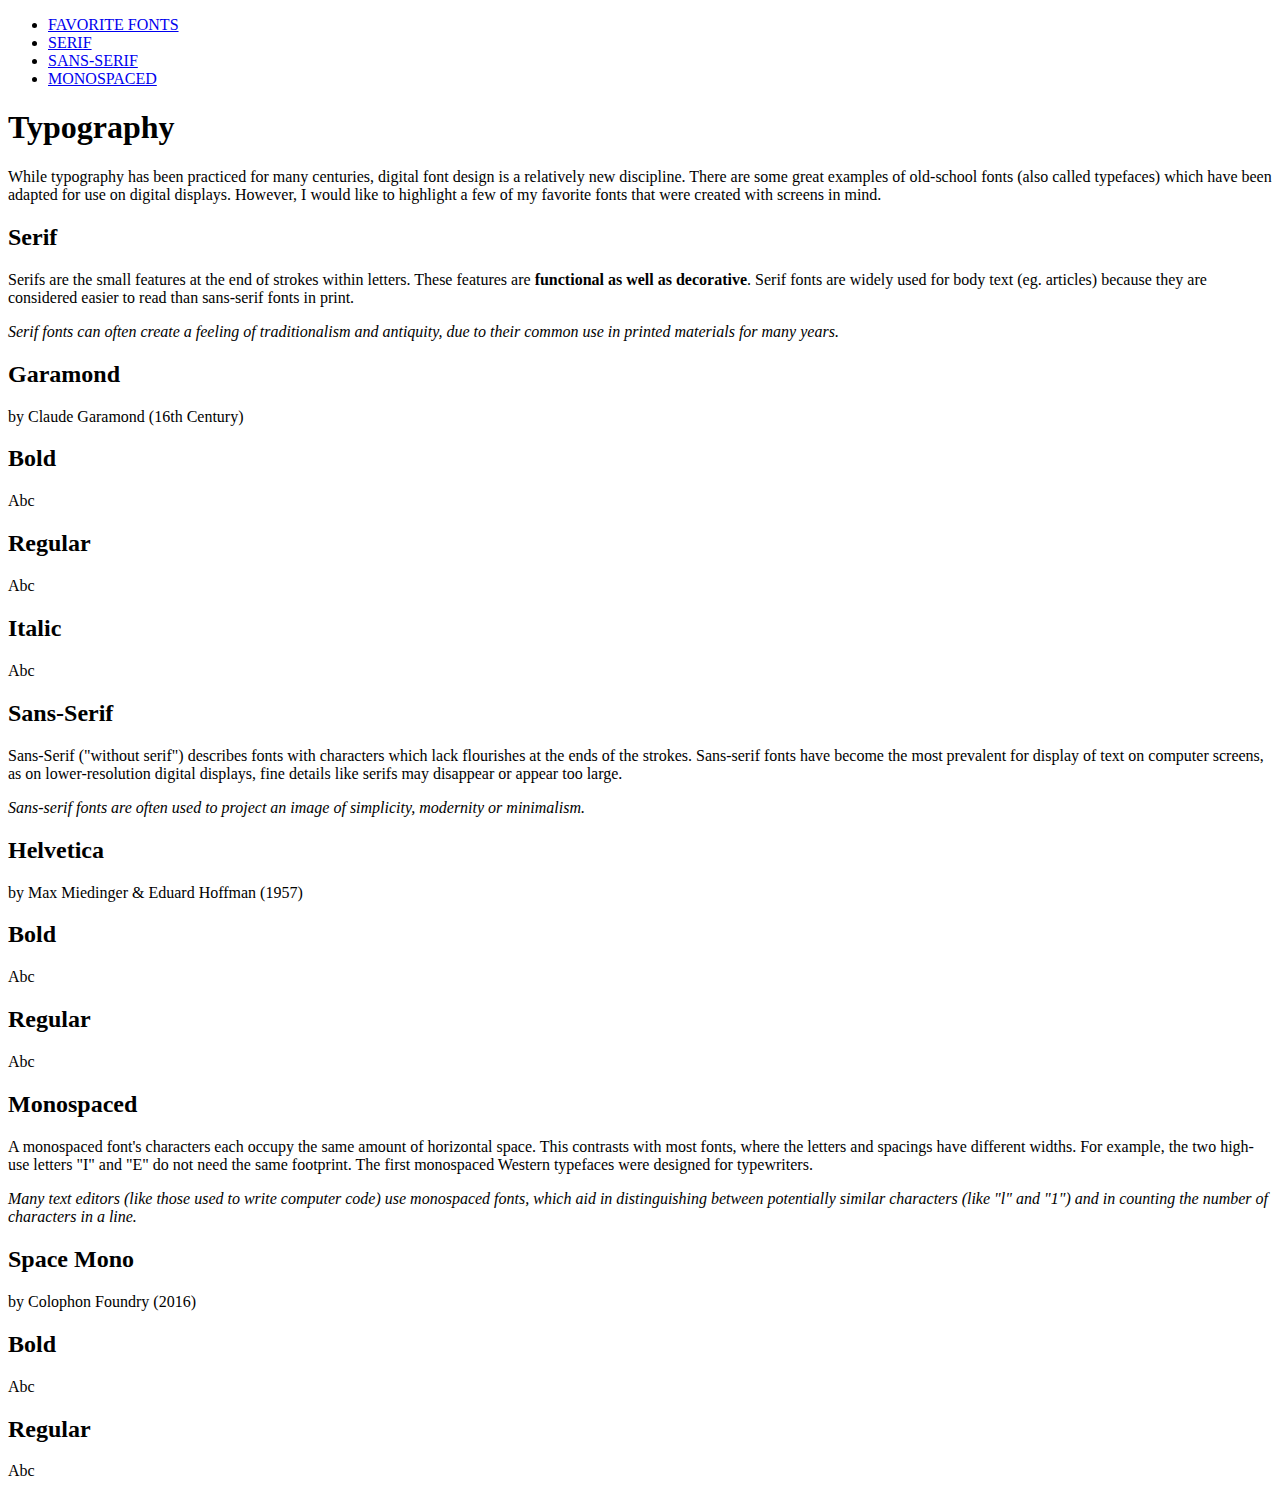
==== index.html @ f348ab18 "CSS- 7 15/19" ====
<!-- >>>> 1/19 -->
<!DOCTYPE html>
<html>

<head>
    <title>Typography Blog</title>
    <link rel="stylesheet" type="text/css" href="styles/reset.css">
    <link rel="stylesheet" type="text/css" href="styles/style.css">
    <link href="https://fonts.googleapis.com/css?family=Space+Mono:400,700" rel="stylesheet">
</head>

<body>

    <!-- Header -->
    <nav class="header">
        <ul>
            <li><a class="home" href="#top">FAVORITE FONTS</a></li>
            <li><a class="pagelink" href="#serif">SERIF</a></li>
            <li><a class="pagelink" href="#sans">SANS-SERIF</a></li>
            <li><a class="pagelink" href="#mono">MONOSPACED</a></li>
        </ul>
    </nav>

    <!-- Banner Section -->
    <div class="banner">
        <h1>Typography</h1>
        <p>While typography has been practiced for many centuries, digital font design is a relatively new discipline. There are some great examples of old-school fonts (also called typefaces) which have been adapted for use on digital displays. However,
            I would like to highlight a few of my favorite fonts that were created with screens in mind.</p>
    </div>

    <!-- Serif Section -->
    <div id="serif">

        <!-- Editorial Section - Serif -->
        <div class="editorial">
            <h2>Serif</h2>
            <p>Serifs are the small features at the end of strokes within letters. These features are <strong>functional as well as decorative</strong>. Serif fonts are widely used for body text (eg. articles) because they are considered easier to read than
                sans-serif fonts in print.</p>
            <p><em>Serif fonts can often create a feeling of traditionalism and antiquity, due to their common use in printed materials for many years.</em></p>
        </div>

        <!-- Font Card - Serif -->
        <div class="font-card garamond">
            <h2>Garamond</h2>
            <p class="creator">by Claude Garamond (16th Century)</p>
            <div class="garamond">
                <span class="sample">
          <h2>Bold</h2>
          <span class="bold text">Abc</span>
                </span>
                <span class="sample">
          <h2>Regular</h2>
          <span class="regular text">Abc</span>
                </span>
                <span class="sample">
          <h2>Italic</h2>
          <span class="italic text">Abc</span>
                </span>
            </div>
        </div>
    </div>

    <!-- Sans-Serif Section -->
    <div id="sans">

        <!-- Editorial Section - Sans-Serif -->
        <div class="editorial">
            <h2>Sans-Serif</h2>
            <p>Sans-Serif ("without serif") describes fonts with characters which lack flourishes at the ends of the strokes. Sans-serif fonts have become the most prevalent for display of text on computer screens, as on lower-resolution digital displays,
                fine details like serifs may disappear or appear too large.</p>
            <p><em>Sans-serif fonts are often used to project an image of simplicity, modernity or minimalism.</em></p>
        </div>

        <!-- Font Card - Sans-Serif -->
        <div class="font-card">
            <h2>Helvetica</h2>
            <p class="creator">by Max Miedinger & Eduard Hoffman (1957)</p>
            <div class="helvetica">
                <span class="sample">
          <h2>Bold</h2>
          <span class="bold text">Abc</span>
                </span>
                <span class="sample">
          <h2>Regular</h2>
          <span class="regular text">Abc</span>
                </span>
            </div>
        </div>
    </div>

    <!-- Monospaced Section -->
    <div id="mono">

        <!-- Editorial - Monospaced -->
        <div class="editorial">
            <h2>Monospaced</h2>
            <p>A monospaced font's characters each occupy the same amount of horizontal space. This contrasts with most fonts, where the letters and spacings have different widths. For example, the two high-use letters "I" and "E" do not need the same footprint.
                The first monospaced Western typefaces were designed for typewriters.</p>
            <p><em>Many text editors (like those used to write computer code) use monospaced fonts, which aid in distinguishing between potentially similar characters (like "l" and "1") and in counting the number of characters in a line.</em></p>
        </div>

        <!-- Font Card - Monospaced -->
        <div class="font-card">
            <h2>Space Mono</h2>
            <p class="creator">by Colophon Foundry (2016)</p>
            <div class="space">
                <span class="sample">
          <h2>Bold</h2>
          <span class="bold text">Abc</span>
                </span>
                <span class="sample">
          <h2>Regular</h2>
          <span class="regular text">Abc</span>
                </span>
            </div>
        </div>
    </div>
</body>

</html>
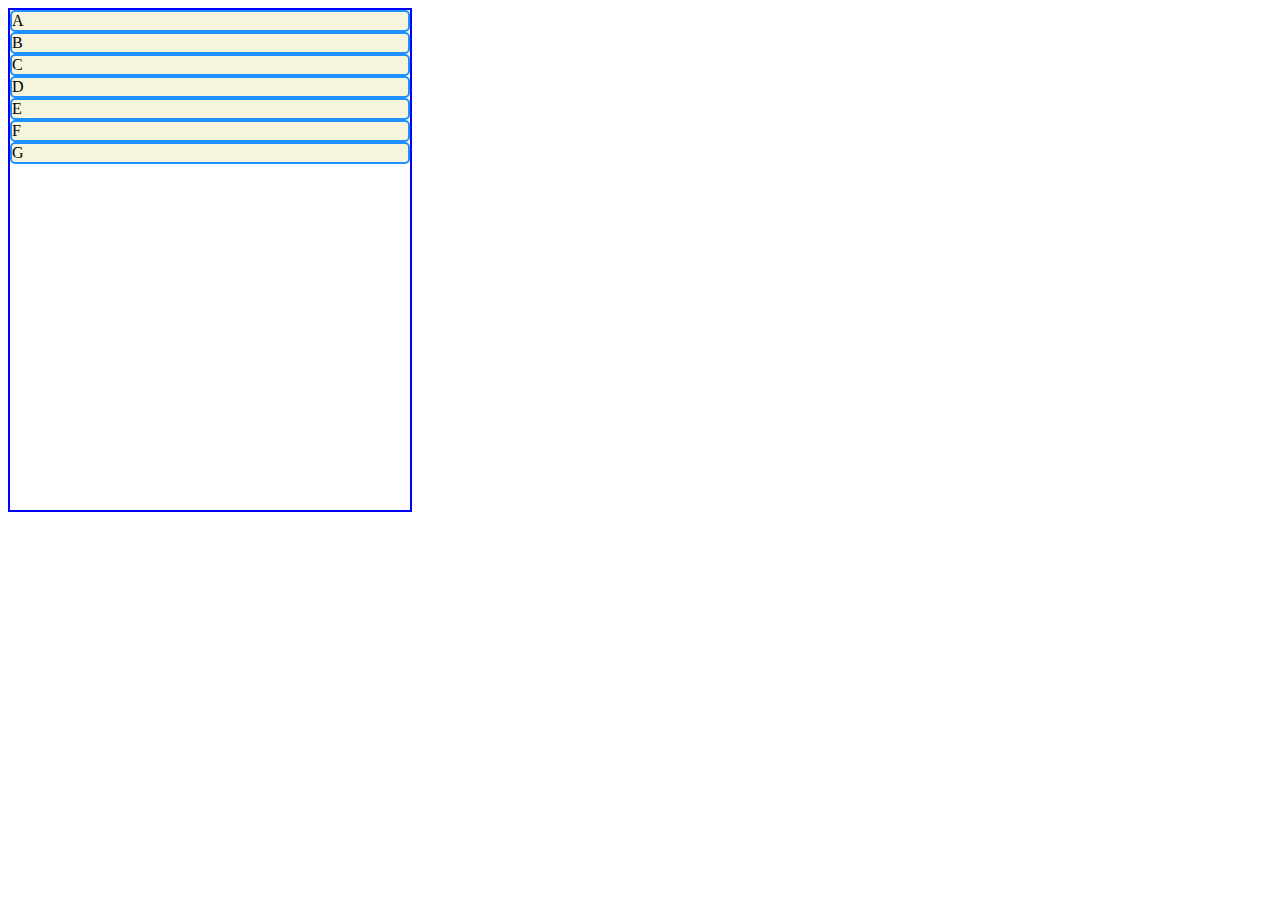
==== commit e412c4af: "CSS- 8 2/15" ====
--- a/index.html
+++ b/index.html
@@ -1,119 +1,20 @@
-<!-- >>>> 1/19 -->
+<!-- >>>> 2/15 -->
 <!DOCTYPE html>
 <html>
 
 <head>
-    <title>Typography Blog</title>
-    <link rel="stylesheet" type="text/css" href="styles/reset.css">
-    <link rel="stylesheet" type="text/css" href="styles/style.css">
-    <link href="https://fonts.googleapis.com/css?family=Space+Mono:400,700" rel="stylesheet">
+    <link rel='stylesheet' type='text/css' href='style.css'>
 </head>
 
 <body>
-
-    <!-- Header -->
-    <nav class="header">
-        <ul>
-            <li><a class="home" href="#top">FAVORITE FONTS</a></li>
-            <li><a class="pagelink" href="#serif">SERIF</a></li>
-            <li><a class="pagelink" href="#sans">SANS-SERIF</a></li>
-            <li><a class="pagelink" href="#mono">MONOSPACED</a></li>
-        </ul>
-    </nav>
-
-    <!-- Banner Section -->
-    <div class="banner">
-        <h1>Typography</h1>
-        <p>While typography has been practiced for many centuries, digital font design is a relatively new discipline. There are some great examples of old-school fonts (also called typefaces) which have been adapted for use on digital displays. However,
-            I would like to highlight a few of my favorite fonts that were created with screens in mind.</p>
-    </div>
-
-    <!-- Serif Section -->
-    <div id="serif">
-
-        <!-- Editorial Section - Serif -->
-        <div class="editorial">
-            <h2>Serif</h2>
-            <p>Serifs are the small features at the end of strokes within letters. These features are <strong>functional as well as decorative</strong>. Serif fonts are widely used for body text (eg. articles) because they are considered easier to read than
-                sans-serif fonts in print.</p>
-            <p><em>Serif fonts can often create a feeling of traditionalism and antiquity, due to their common use in printed materials for many years.</em></p>
-        </div>
-
-        <!-- Font Card - Serif -->
-        <div class="font-card garamond">
-            <h2>Garamond</h2>
-            <p class="creator">by Claude Garamond (16th Century)</p>
-            <div class="garamond">
-                <span class="sample">
-          <h2>Bold</h2>
-          <span class="bold text">Abc</span>
-                </span>
-                <span class="sample">
-          <h2>Regular</h2>
-          <span class="regular text">Abc</span>
-                </span>
-                <span class="sample">
-          <h2>Italic</h2>
-          <span class="italic text">Abc</span>
-                </span>
-            </div>
-        </div>
-    </div>
-
-    <!-- Sans-Serif Section -->
-    <div id="sans">
-
-        <!-- Editorial Section - Sans-Serif -->
-        <div class="editorial">
-            <h2>Sans-Serif</h2>
-            <p>Sans-Serif ("without serif") describes fonts with characters which lack flourishes at the ends of the strokes. Sans-serif fonts have become the most prevalent for display of text on computer screens, as on lower-resolution digital displays,
-                fine details like serifs may disappear or appear too large.</p>
-            <p><em>Sans-serif fonts are often used to project an image of simplicity, modernity or minimalism.</em></p>
-        </div>
-
-        <!-- Font Card - Sans-Serif -->
-        <div class="font-card">
-            <h2>Helvetica</h2>
-            <p class="creator">by Max Miedinger & Eduard Hoffman (1957)</p>
-            <div class="helvetica">
-                <span class="sample">
-          <h2>Bold</h2>
-          <span class="bold text">Abc</span>
-                </span>
-                <span class="sample">
-          <h2>Regular</h2>
-          <span class="regular text">Abc</span>
-                </span>
-            </div>
-        </div>
-    </div>
-
-    <!-- Monospaced Section -->
-    <div id="mono">
-
-        <!-- Editorial - Monospaced -->
-        <div class="editorial">
-            <h2>Monospaced</h2>
-            <p>A monospaced font's characters each occupy the same amount of horizontal space. This contrasts with most fonts, where the letters and spacings have different widths. For example, the two high-use letters "I" and "E" do not need the same footprint.
-                The first monospaced Western typefaces were designed for typewriters.</p>
-            <p><em>Many text editors (like those used to write computer code) use monospaced fonts, which aid in distinguishing between potentially similar characters (like "l" and "1") and in counting the number of characters in a line.</em></p>
-        </div>
-
-        <!-- Font Card - Monospaced -->
-        <div class="font-card">
-            <h2>Space Mono</h2>
-            <p class="creator">by Colophon Foundry (2016)</p>
-            <div class="space">
-                <span class="sample">
-          <h2>Bold</h2>
-          <span class="bold text">Abc</span>
-                </span>
-                <span class="sample">
-          <h2>Regular</h2>
-          <span class="regular text">Abc</span>
-                </span>
-            </div>
-        </div>
+    <div class="grid">
+        <div class="box a">A</div>
+        <div class="box b">B</div>
+        <div class="box c">C</div>
+        <div class="box d">D</div>
+        <div class="box e">E</div>
+        <div class="box f">F</div>
+        <div class="box g">G</div>
     </div>
 </body>
 
--- a/style.css
+++ b/style.css
@@ -0,0 +1,14 @@
+/* >>>> 2/15 */
+
+.grid {
+    border: 2px blue solid;
+    width: 400px;
+    height: 500px;
+}
+
+.box {
+    background-color: beige;
+    color: black;
+    border-radius: 5px;
+    border: 2px dodgerblue solid;
+}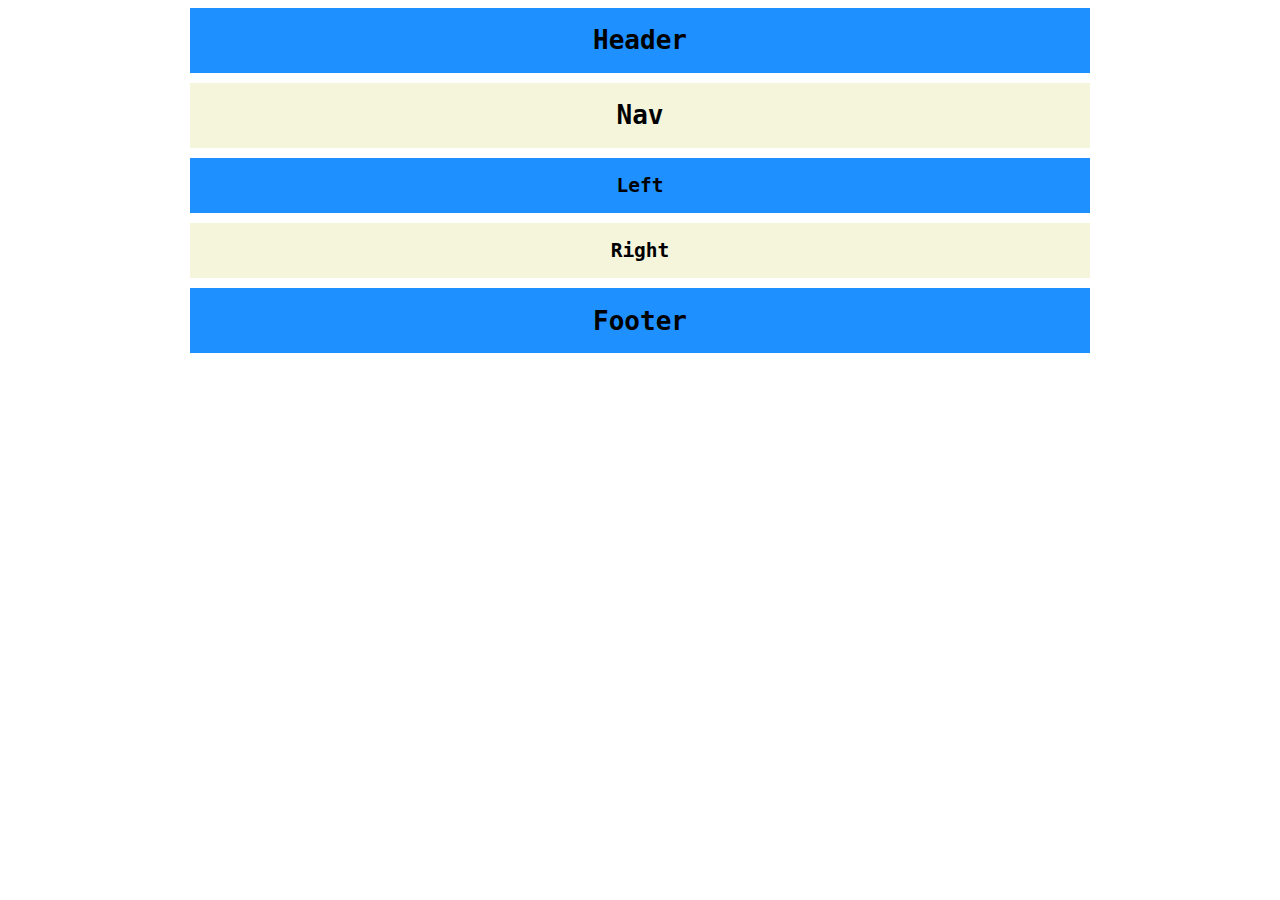
==== commit dad55065: "CSS- 9 2/12a" ====
--- a/index.html
+++ b/index.html
@@ -1,20 +1,30 @@
-<!-- >>>> 2/15 -->
+<!-- >>>> 2/12 -->
 <!DOCTYPE html>
 <html>
 
 <head>
-    <link rel='stylesheet' type='text/css' href='style.css'>
+    <meta charset="utf-8">
+    <title>Grid Stuff</title>
+    <link rel="stylesheet" type="text/css" href="style.css" />
 </head>
 
 <body>
-    <div class="grid">
-        <div class="box a">A</div>
-        <div class="box b">B</div>
-        <div class="box c">C</div>
-        <div class="box d">D</div>
-        <div class="box e">E</div>
-        <div class="box f">F</div>
-        <div class="box g">G</div>
+    <div class="container">
+        <header>
+            <h1>Header</h1>
+        </header>
+        <nav>
+            <h1>Nav</h1>
+        </nav>
+        <section class="left">
+            <h2>Left</h2>
+        </section>
+        <section class="right">
+            <h2>Right</h2>
+        </section>
+        <footer>
+            <h1>Footer</h1>
+        </footer>
     </div>
 </body>
 
--- a/style.css
+++ b/style.css
@@ -1,14 +1,35 @@
-/* >>>> 2/15 */
+/* >>>> 2/12 */
 
-.grid {
-    border: 2px blue solid;
-    width: 400px;
-    height: 500px;
+.container {
+    display: grid;
+    max-width: 900px;
+    position: relative;
+    margin: auto;
+    grid-gap: 10px;
 }
 
-.box {
+h1,
+h2 {
+    font-family: monospace;
+    text-align: center;
+}
+
+header {
+    background-color: dodgerblue;
+}
+
+nav {
     background-color: beige;
-    color: black;
-    border-radius: 5px;
-    border: 2px dodgerblue solid;
+}
+
+.left {
+    background-color: dodgerblue;
+}
+
+.right {
+    background-color: beige;
+}
+
+footer {
+    background-color: dodgerblue;
 }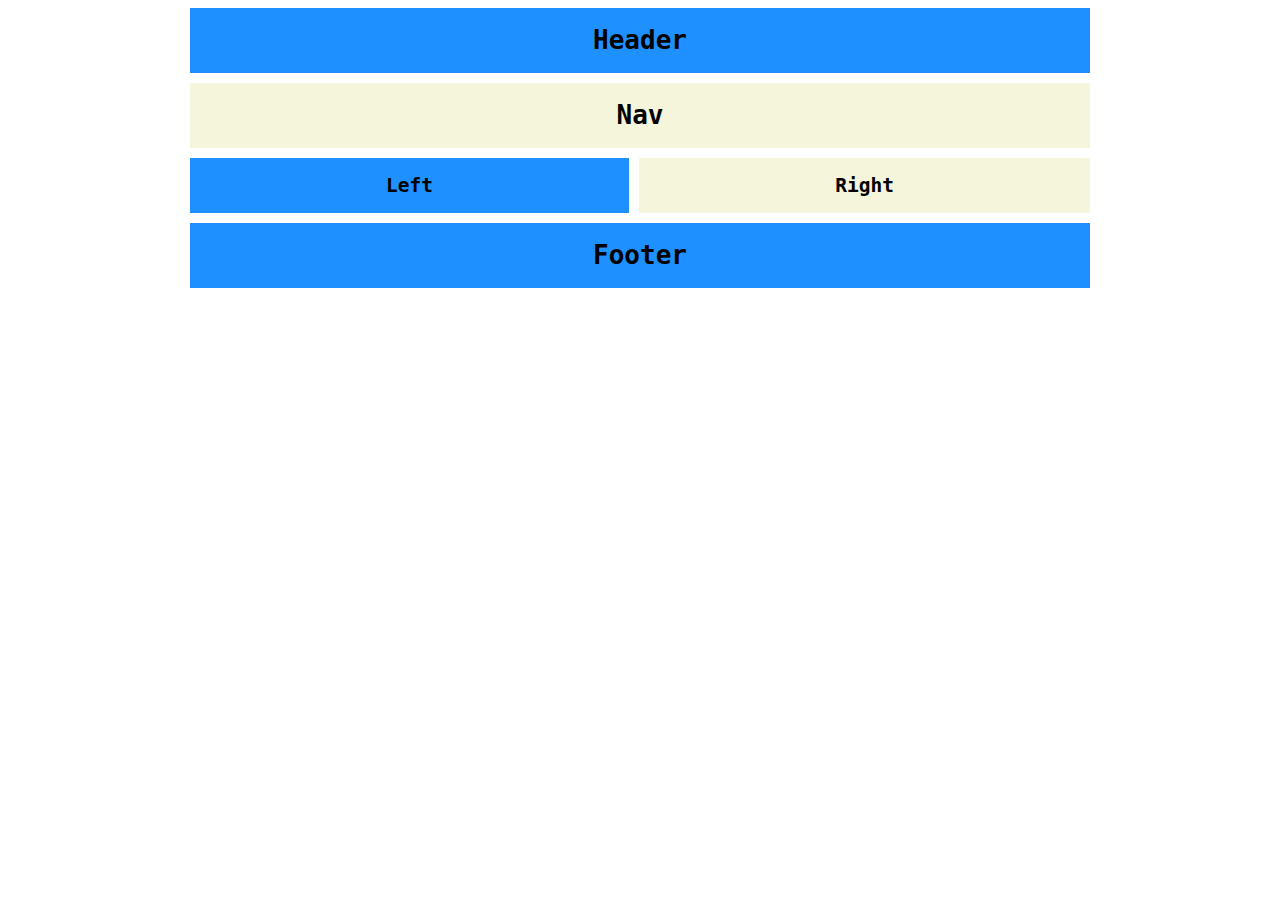
==== commit 68bcc561: "CSS- 9 2/12b" ====
--- a/index.html
+++ b/index.html
@@ -1,3 +1,12 @@
+<!-- >>>> 2/12 Example -->
+<!-- <div class="container">
+    <header>Welcome!</header>
+    <nav>Links!</nav>
+    <section class="info">Info!</section>
+    <section class="services">Services!</section>
+    <footer>Contact us!</footer>
+  </div> -->
+
 <!-- >>>> 2/12 -->
 <!DOCTYPE html>
 <html>
--- a/style.css
+++ b/style.css
@@ -1,3 +1,37 @@
+/* >>>> 2/12  Example*/
+
+
+/* .container {
+    display: grid;
+    max-width: 900px;
+    position: relative;
+    margin: auto;
+    grid-template-areas: "head head" "nav nav" "info services" "footer footer";
+    grid-template-rows: 300px 120px 800px 120px;
+    grid-template-columns: 1fr 3fr;
+}
+
+header {
+    grid-area: head;
+}
+
+nav {
+    grid-area: nav;
+}
+
+.info {
+    grid-area: info;
+}
+
+.services {
+    grid-area: services;
+}
+
+footer {
+    grid-area: footer;
+} */
+
+
 /* >>>> 2/12 */
 
 .container {
@@ -6,6 +40,7 @@
     position: relative;
     margin: auto;
     grid-gap: 10px;
+    grid-template-areas: "header header" "nav nav" "left right" "footer footer";
 }
 
 h1,
@@ -15,21 +50,29 @@
 }
 
 header {
+    grid-area: header;
     background-color: dodgerblue;
 }
 
 nav {
+    grid-area: nav;
     background-color: beige;
 }
 
 .left {
+    grid-area: left;
     background-color: dodgerblue;
 }
 
 .right {
+    grid-area: right;
     background-color: beige;
 }
 
 footer {
+    grid-area: footer;
     background-color: dodgerblue;
-}+}
+
+
+/* >>>> 3/12 */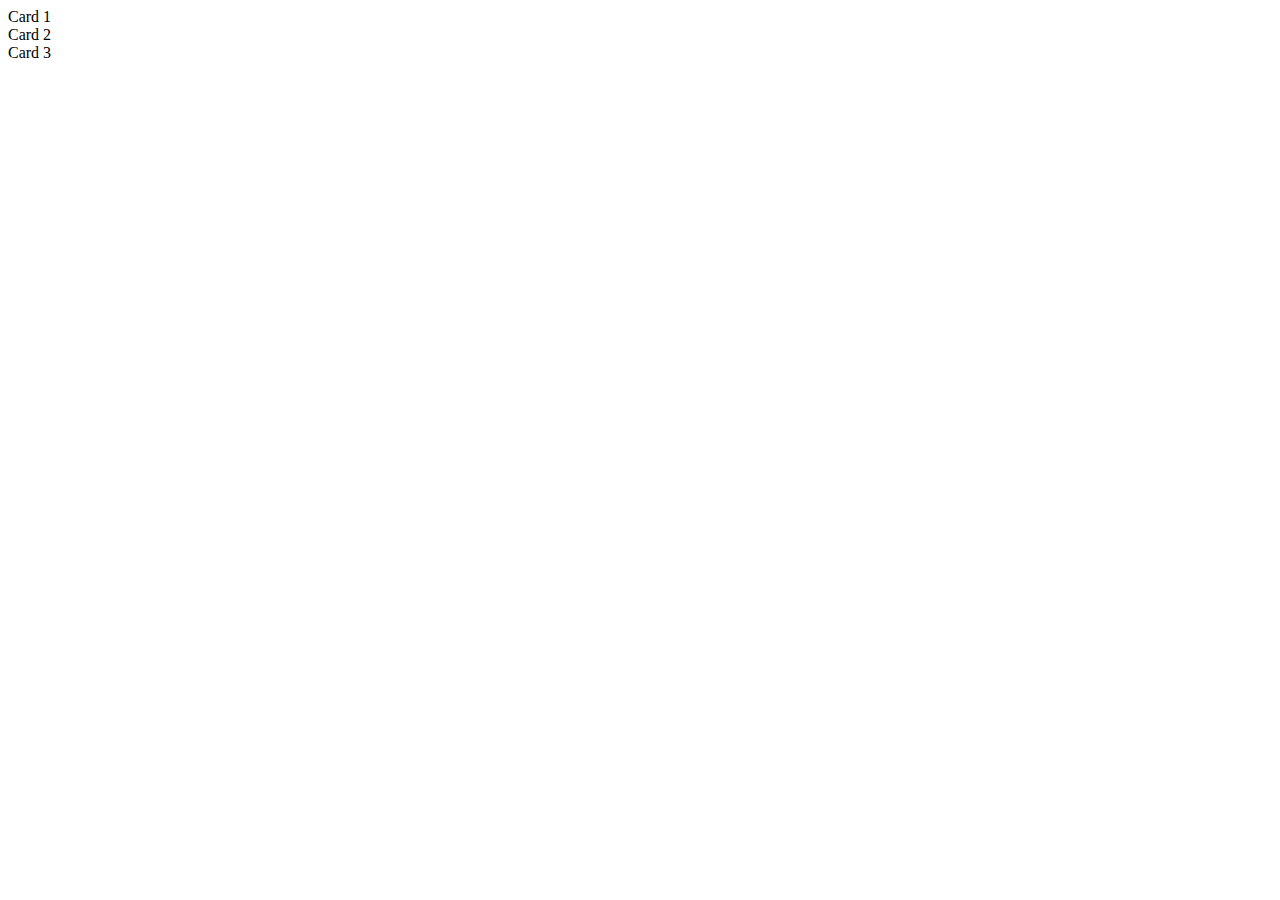
==== commit c0e2f9e4: "CSS- 9 4/12example" ====
--- a/index.html
+++ b/index.html
@@ -8,7 +8,7 @@
   </div> -->
 
 <!-- >>>> 2/12 -->
-<!DOCTYPE html>
+<!-- <!DOCTYPE html>
 <html>
 
 <head>
@@ -37,4 +37,97 @@
     </div>
 </body>
 
-</html>+</html> -->
+
+<!-- >>>> 4/12 Example -->
+<html>
+<main>
+    <div class="card">Card 1</div>
+    <div class="card">Card 2</div>
+    <div class="card">Card 3</div>
+</main>
+
+</html>
+
+
+<!-- >>>> 4/12 -->
+<!-- <!DOCTYPE html>
+<html>
+
+<head>
+    <meta charset="utf-8">
+    <title>Savory</title>
+    <link rel="stylesheet" type="text/css" href="reset.css" />
+    <link rel="stylesheet" type="text/css" href="style.css" />
+    <link href="https://fonts.googleapis.com/css?family=Poppins:400,600" rel="stylesheet">
+    <link href="https://fonts.googleapis.com/css?family=Work+Sans" rel="stylesheet">
+</head>
+
+<body>
+
+    <div class="container">
+
+        <header>
+            <img src="https://s3.amazonaws.com/codecademy-content/courses/learn-css-grid/lesson-ii/savory.svg" class="logo">
+        </header>
+
+        <main>
+            <div class="recipe a">
+                <img src="https://s3.amazonaws.com/codecademy-content/courses/learn-css-grid/lesson-ii/image-1.png" />
+                <h2>CHOCOLATE MOUSSE</h2>
+                <img src="https://s3.amazonaws.com/codecademy-content/courses/learn-css-grid/lesson-ii/time.svg" class="time" />
+                <p class="mins">20 mins</p>
+                <p class="description">
+                    This delicious chocolate mousse will delight dinner guests of all ages!</p>
+            </div>
+            <div class="recipe b">
+                <img src="https://s3.amazonaws.com/codecademy-content/courses/learn-css-grid/lesson-ii/image-2.png" />
+                <h2>SMOKED LAMB WITH RICE</h2>
+                <img src="https://s3.amazonaws.com/codecademy-content/courses/learn-css-grid/lesson-ii/time.svg" class="time" />
+                <p class="mins">120 mins</p>
+                <p class="description">
+                    Want to feel like your favorite relative came over and made you dinner? This comfort meal of smoked lamb and rice will quickly become a weekend favorite!
+                </p>
+            </div>
+            <div class="recipe c">
+                <img src="https://s3.amazonaws.com/codecademy-content/courses/learn-css-grid/lesson-ii/image-5.png" />
+                <h2>GOAT CHEESE SALAD</h2>
+                <img src="https://s3.amazonaws.com/codecademy-content/courses/learn-css-grid/lesson-ii/time.svg" class="time" />
+                <p class="mins">25 mins</p>
+                <p class="description">
+                    In addition to the full flavor of goat cheese, this salad includes kale, avocado, and farro to balance it out.</p>
+            </div>
+            <div class="recipe d">
+                <img src="https://s3.amazonaws.com/codecademy-content/courses/learn-css-grid/lesson-ii/image-4.png" />
+                <h2>CHICKEN SANDWICH</h2>
+                <img src="https://s3.amazonaws.com/codecademy-content/courses/learn-css-grid/lesson-ii/time.svg" class="time" />
+                <p class="mins">45 mins</p>
+                <p class="description">
+                    We've packed a lot into this one - shredded cabbage, carmalized onions, deep-fried chicken, chipotle mayo, half-sour pickles, and a toasted sesame bun will leave you thoroughly satisfied!</p>
+            </div>
+            <div class="recipe e">
+                <img src="https://s3.amazonaws.com/codecademy-content/courses/learn-css-grid/lesson-ii/image-3.png" />
+                <h2>SWEET CHURROS</h2>
+                <img src="https://s3.amazonaws.com/codecademy-content/courses/learn-css-grid/lesson-ii/time.svg" class="time" />
+                <p class="mins">90 mins</p>
+                <p class="description">
+                    Making this classic summer treat at home will remind you of a childhood spent in the park.</p>
+            </div>
+            <div class="recipe f">
+                <img src="https://s3.amazonaws.com/codecademy-content/courses/learn-css-grid/lesson-ii/image-6.png" />
+                <h2>BERRY PARFAIT</h2>
+                <img src="https://s3.amazonaws.com/codecademy-content/courses/learn-css-grid/lesson-ii/time.svg" class="time" />
+                <p class="mins">10 mins</p>
+                <p class="description">
+                    This low-calorie, vitamin-packed parfait is great for breakfast, dessert, or post-workout!</p>
+            </div>
+        </main>
+
+        <footer>
+            <img src="https://s3.amazonaws.com/codecademy-content/courses/learn-css-grid/lesson-ii/savory.svg" class="logo">
+        </footer>
+
+    </div>
+</body>
+
+</html> -->--- a/style.css
+++ b/style.css
@@ -34,13 +34,16 @@
 
 /* >>>> 2/12 */
 
-.container {
+
+/* .container {
     display: grid;
     max-width: 900px;
     position: relative;
     margin: auto;
     grid-gap: 10px;
     grid-template-areas: "header header" "nav nav" "left right" "footer footer";
+    grid-template-columns: 200px 400px;
+    grid-template-rows: 150px 200px 600px 200px;
 }
 
 h1,
@@ -72,7 +75,62 @@
 footer {
     grid-area: footer;
     background-color: dodgerblue;
-}
+} */
 
 
-/* >>>> 3/12 */+/* >>>> 3/12 */
+
+
+/* .container {
+    display: grid;
+    max-width: 900px;
+    position: relative;
+    margin: auto;
+    grid-gap: 10px;
+    grid-template: repeat(12, 1fr) / repeat(6, 1fr);
+  }
+  
+  h1, h2, h3 {
+    font-family: monospace;
+    text-align: center;
+  }
+  
+  header {
+    background-color: dodgerblue;
+    grid-area: 1 / 1 / 3 / 7;
+  }
+  
+  nav {
+    background-color: beige;
+    grid-area: 3 / 1 / 4 / 7;
+  }
+  
+  .left {
+    background-color: dodgerblue;
+    grid-area: 4 / 1 / 9 / 5;
+  }
+  
+  .right {
+    background-color: beige;
+    grid-area: 4/ 5 / 9 / 7;
+  }
+  
+  .overlap {
+    background-color: lightcoral;
+    grid-area: 6 / 4 / 8 / 6;
+    z-index: 5;
+  }
+  
+  footer {
+    background-color: dodgerblue;
+    grid-area: 9 / 1 / 13 / 7;
+  } */
+
+
+/* >>>> 4/12 Example*/
+
+main {
+    display: grid;
+    grid-template-columns: repeat(3, 400px);
+    justify-items: center;
+}--- a/style.css
+++ b/style.css
@@ -34,13 +34,16 @@
 
 /* >>>> 2/12 */
 
-.container {
+
+/* .container {
     display: grid;
     max-width: 900px;
     position: relative;
     margin: auto;
     grid-gap: 10px;
     grid-template-areas: "header header" "nav nav" "left right" "footer footer";
+    grid-template-columns: 200px 400px;
+    grid-template-rows: 150px 200px 600px 200px;
 }
 
 h1,
@@ -72,7 +75,62 @@
 footer {
     grid-area: footer;
     background-color: dodgerblue;
-}
+} */
 
 
-/* >>>> 3/12 */+/* >>>> 3/12 */
+
+
+/* .container {
+    display: grid;
+    max-width: 900px;
+    position: relative;
+    margin: auto;
+    grid-gap: 10px;
+    grid-template: repeat(12, 1fr) / repeat(6, 1fr);
+  }
+  
+  h1, h2, h3 {
+    font-family: monospace;
+    text-align: center;
+  }
+  
+  header {
+    background-color: dodgerblue;
+    grid-area: 1 / 1 / 3 / 7;
+  }
+  
+  nav {
+    background-color: beige;
+    grid-area: 3 / 1 / 4 / 7;
+  }
+  
+  .left {
+    background-color: dodgerblue;
+    grid-area: 4 / 1 / 9 / 5;
+  }
+  
+  .right {
+    background-color: beige;
+    grid-area: 4/ 5 / 9 / 7;
+  }
+  
+  .overlap {
+    background-color: lightcoral;
+    grid-area: 6 / 4 / 8 / 6;
+    z-index: 5;
+  }
+  
+  footer {
+    background-color: dodgerblue;
+    grid-area: 9 / 1 / 13 / 7;
+  } */
+
+
+/* >>>> 4/12 Example*/
+
+main {
+    display: grid;
+    grid-template-columns: repeat(3, 400px);
+    justify-items: center;
+}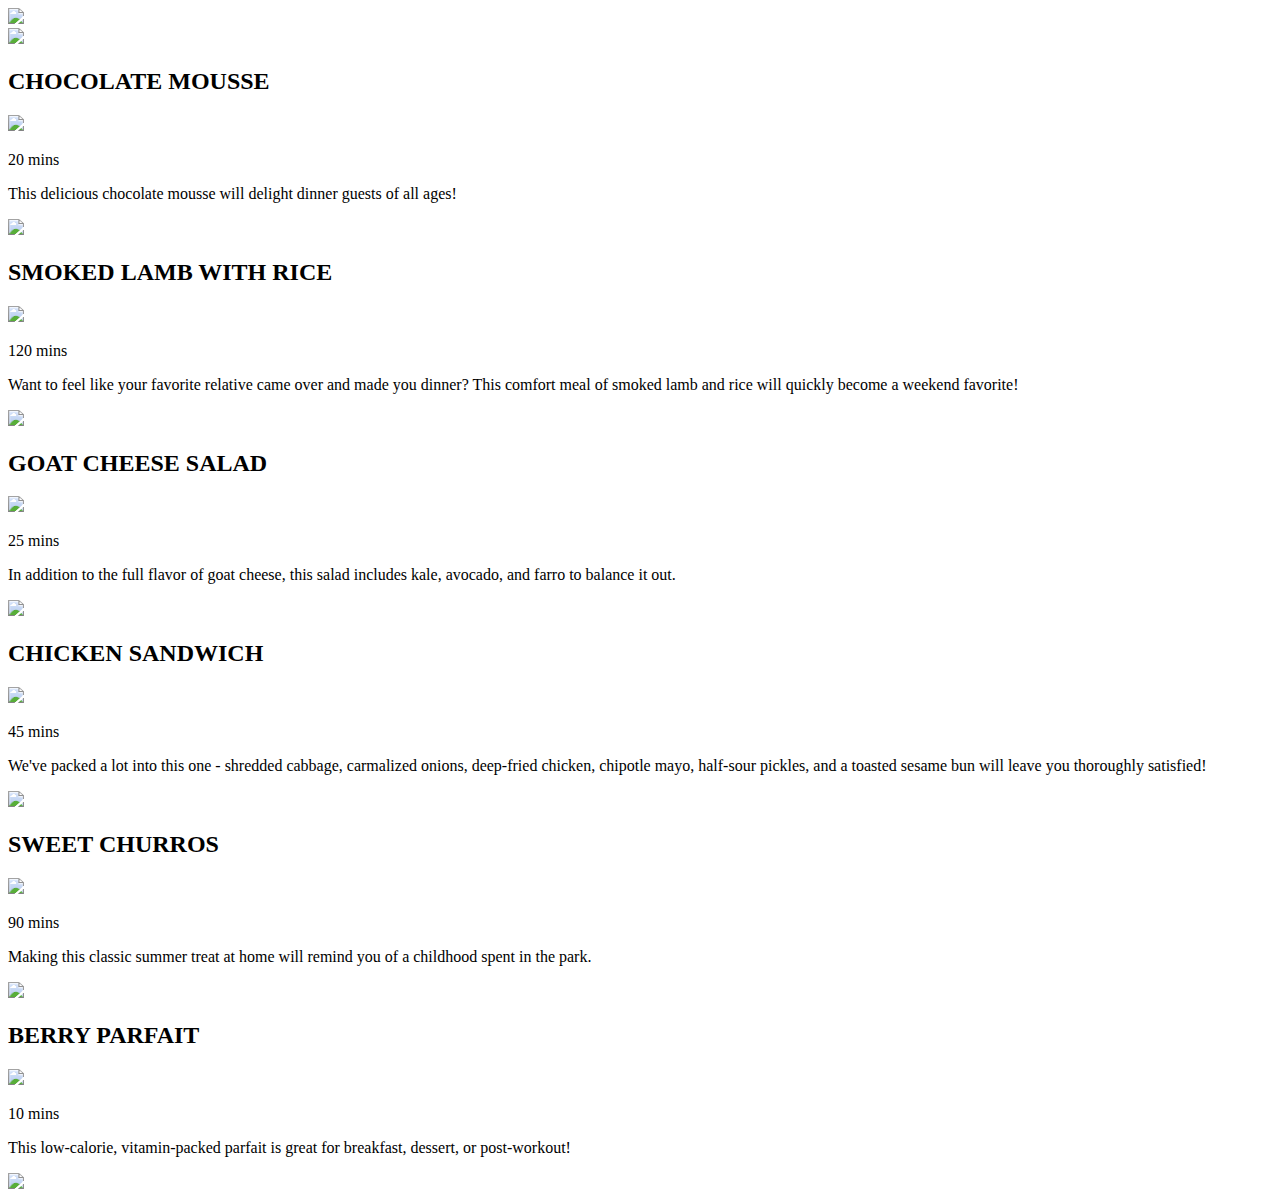
==== commit 5310f00c: "CSS- 9 4/12" ====
--- a/index.html
+++ b/index.html
@@ -40,18 +40,19 @@
 </html> -->
 
 <!-- >>>> 4/12 Example -->
-<html>
+<!-- <html>
+<link rel="stylesheet" type="text/css" href="style.css" />
 <main>
     <div class="card">Card 1</div>
     <div class="card">Card 2</div>
     <div class="card">Card 3</div>
 </main>
 
-</html>
+</html> -->
 
 
 <!-- >>>> 4/12 -->
-<!-- <!DOCTYPE html>
+<!DOCTYPE html>
 <html>
 
 <head>
@@ -130,4 +131,4 @@
     </div>
 </body>
 
-</html> -->+</html>--- a/style.css
+++ b/style.css
@@ -129,8 +129,104 @@
 
 /* >>>> 4/12 Example*/
 
-main {
+
+/* main {
     display: grid;
     grid-template-columns: repeat(3, 400px);
     justify-items: center;
-}+} */
+
+
+/* >>>> 4/12 */
+
+
+/* header,
+footer {
+    background-color: #ffa500;
+    text-align: center;
+    min-width: 500px;
+}
+
+main {
+    display: grid;
+    grid-template-columns: 250px 250px;
+    grid-template-rows: repeat(3, 450px);
+    grid-gap: 20px;
+    margin-top: 44px;
+    grid-auto-rows: 500px;
+    justify-items: center;
+}
+
+h2 {
+    font-family: Poppins;
+    font-size: 18px;
+    font-weight: 600;
+    letter-spacing: 0.3px;
+    text-align: left;
+    color: #ffa500;
+    padding: 10px 0px 10px 10px;
+}
+
+img {
+    width: 100%;
+    height: auto;
+}
+
+.recipe {
+    box-shadow: 0 1px 1px 0 rgba(0, 0, 0, 0.5);
+    width: 200px;
+}
+
+.a {}
+
+.c {}
+
+.time {
+    padding-left: 10px;
+    padding-top: 10px;
+    width: 20px;
+    height: auto;
+}
+
+.mins {
+    display: inline-block;
+    font-family: Poppins;
+    font-size: 14px;
+    font-weight: 500;
+    letter-spacing: 0.3px;
+    text-align: left;
+    color: #4a4a4a;
+    position: relative;
+    bottom: 5px;
+}
+
+.description {
+    font-family: Work Sans;
+    font-size: 14px;
+    font-weight: 300;
+    line-height: 1.29;
+    letter-spacing: 0.1px;
+    text-align: left;
+    color: #4a4a4a;
+    padding: 10px 0px 10px 10px;
+    border-top: 1px solid #4a4a4a;
+}
+
+.logo {
+    width: 115px;
+    height: 21.1px;
+    object-fit: contain;
+    padding: 20px;
+}
+
+.container {
+    min-width: 500px;
+    margin: auto;
+}
+
+footer {
+    margin-top: 44px;
+} */
+
+
+/* >>>> 5/12 */--- a/style.css
+++ b/style.css
@@ -129,8 +129,104 @@
 
 /* >>>> 4/12 Example*/
 
-main {
+
+/* main {
     display: grid;
     grid-template-columns: repeat(3, 400px);
     justify-items: center;
-}+} */
+
+
+/* >>>> 4/12 */
+
+
+/* header,
+footer {
+    background-color: #ffa500;
+    text-align: center;
+    min-width: 500px;
+}
+
+main {
+    display: grid;
+    grid-template-columns: 250px 250px;
+    grid-template-rows: repeat(3, 450px);
+    grid-gap: 20px;
+    margin-top: 44px;
+    grid-auto-rows: 500px;
+    justify-items: center;
+}
+
+h2 {
+    font-family: Poppins;
+    font-size: 18px;
+    font-weight: 600;
+    letter-spacing: 0.3px;
+    text-align: left;
+    color: #ffa500;
+    padding: 10px 0px 10px 10px;
+}
+
+img {
+    width: 100%;
+    height: auto;
+}
+
+.recipe {
+    box-shadow: 0 1px 1px 0 rgba(0, 0, 0, 0.5);
+    width: 200px;
+}
+
+.a {}
+
+.c {}
+
+.time {
+    padding-left: 10px;
+    padding-top: 10px;
+    width: 20px;
+    height: auto;
+}
+
+.mins {
+    display: inline-block;
+    font-family: Poppins;
+    font-size: 14px;
+    font-weight: 500;
+    letter-spacing: 0.3px;
+    text-align: left;
+    color: #4a4a4a;
+    position: relative;
+    bottom: 5px;
+}
+
+.description {
+    font-family: Work Sans;
+    font-size: 14px;
+    font-weight: 300;
+    line-height: 1.29;
+    letter-spacing: 0.1px;
+    text-align: left;
+    color: #4a4a4a;
+    padding: 10px 0px 10px 10px;
+    border-top: 1px solid #4a4a4a;
+}
+
+.logo {
+    width: 115px;
+    height: 21.1px;
+    object-fit: contain;
+    padding: 20px;
+}
+
+.container {
+    min-width: 500px;
+    margin: auto;
+}
+
+footer {
+    margin-top: 44px;
+} */
+
+
+/* >>>> 5/12 */--- a/style.css
+++ b/style.css
@@ -129,8 +129,104 @@
 
 /* >>>> 4/12 Example*/
 
-main {
+
+/* main {
     display: grid;
     grid-template-columns: repeat(3, 400px);
     justify-items: center;
-}+} */
+
+
+/* >>>> 4/12 */
+
+
+/* header,
+footer {
+    background-color: #ffa500;
+    text-align: center;
+    min-width: 500px;
+}
+
+main {
+    display: grid;
+    grid-template-columns: 250px 250px;
+    grid-template-rows: repeat(3, 450px);
+    grid-gap: 20px;
+    margin-top: 44px;
+    grid-auto-rows: 500px;
+    justify-items: center;
+}
+
+h2 {
+    font-family: Poppins;
+    font-size: 18px;
+    font-weight: 600;
+    letter-spacing: 0.3px;
+    text-align: left;
+    color: #ffa500;
+    padding: 10px 0px 10px 10px;
+}
+
+img {
+    width: 100%;
+    height: auto;
+}
+
+.recipe {
+    box-shadow: 0 1px 1px 0 rgba(0, 0, 0, 0.5);
+    width: 200px;
+}
+
+.a {}
+
+.c {}
+
+.time {
+    padding-left: 10px;
+    padding-top: 10px;
+    width: 20px;
+    height: auto;
+}
+
+.mins {
+    display: inline-block;
+    font-family: Poppins;
+    font-size: 14px;
+    font-weight: 500;
+    letter-spacing: 0.3px;
+    text-align: left;
+    color: #4a4a4a;
+    position: relative;
+    bottom: 5px;
+}
+
+.description {
+    font-family: Work Sans;
+    font-size: 14px;
+    font-weight: 300;
+    line-height: 1.29;
+    letter-spacing: 0.1px;
+    text-align: left;
+    color: #4a4a4a;
+    padding: 10px 0px 10px 10px;
+    border-top: 1px solid #4a4a4a;
+}
+
+.logo {
+    width: 115px;
+    height: 21.1px;
+    object-fit: contain;
+    padding: 20px;
+}
+
+.container {
+    min-width: 500px;
+    margin: auto;
+}
+
+footer {
+    margin-top: 44px;
+} */
+
+
+/* >>>> 5/12 */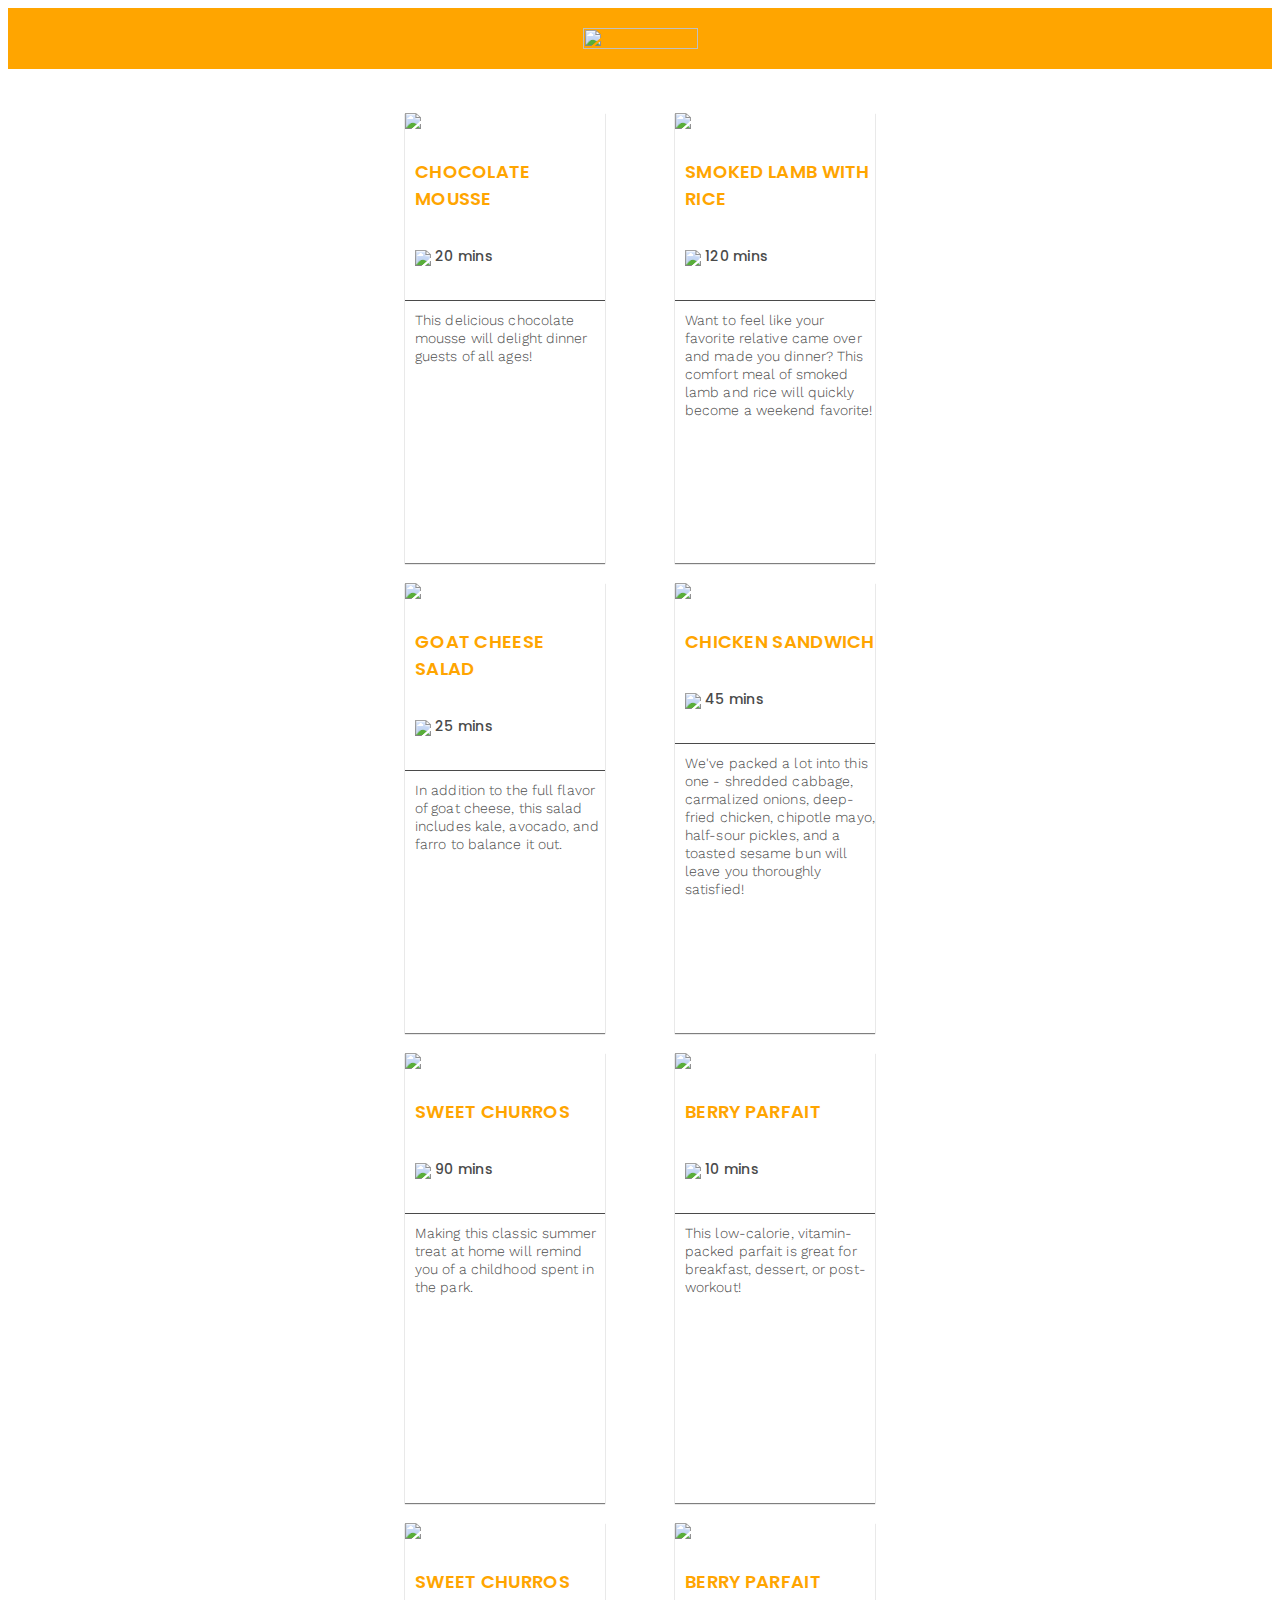
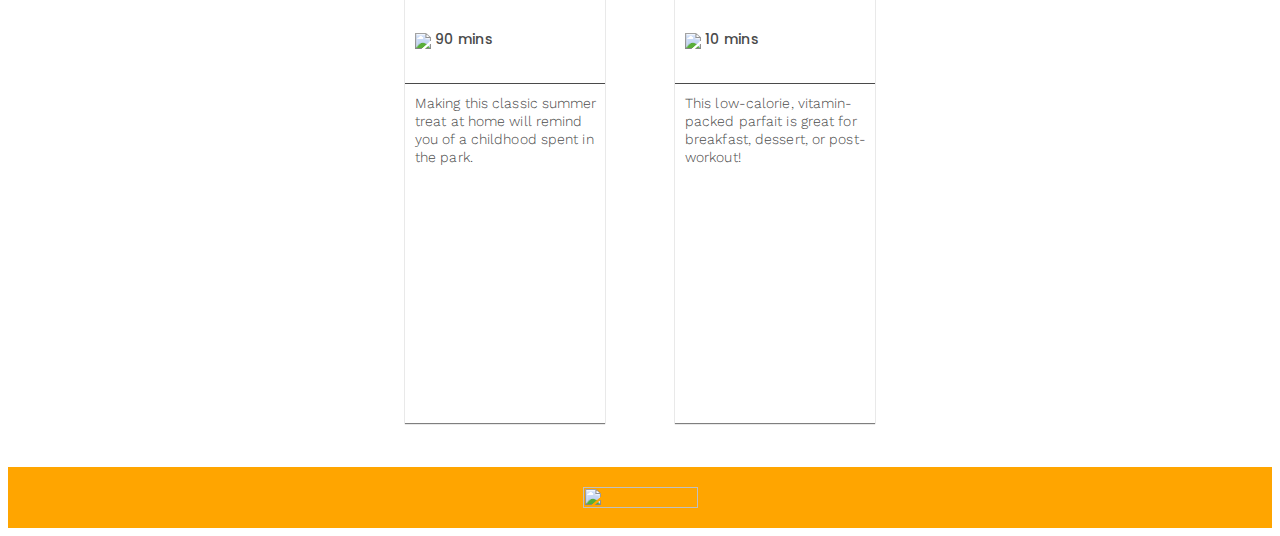
==== commit d845fcee: "CSS- 9 10/12" ====
--- a/index.html
+++ b/index.html
@@ -52,7 +52,7 @@
 
 
 <!-- >>>> 4/12 -->
-<!DOCTYPE html>
+<!-- <!DOCTYPE html>
 <html>
 
 <head>
@@ -131,4 +131,104 @@
     </div>
 </body>
 
+</html> -->
+
+<!-- >>>> 10/12 -->
+<!DOCTYPE html>
+<html>
+
+<head>
+    <meta charset="utf-8">
+    <title>Savory</title>
+    <link rel="stylesheet" type="text/css" href="reset.css" />
+    <link rel="stylesheet" type="text/css" href="style.css" />
+    <link href="https://fonts.googleapis.com/css?family=Poppins:400,600" rel="stylesheet">
+    <link href="https://fonts.googleapis.com/css?family=Work+Sans" rel="stylesheet">
+</head>
+
+<body>
+
+    <div class="container">
+
+        <header>
+            <img src="https://s3.amazonaws.com/codecademy-content/courses/learn-css-grid/lesson-ii/savory.svg" class="logo">
+        </header>
+
+        <main>
+            <div class="recipe a">
+                <img src="https://s3.amazonaws.com/codecademy-content/courses/learn-css-grid/lesson-ii/image-1.png" />
+                <h2>CHOCOLATE MOUSSE</h2>
+                <img src="https://s3.amazonaws.com/codecademy-content/courses/learn-css-grid/lesson-ii/time.svg" class="time" />
+                <p class="mins">20 mins</p>
+                <p class="description">
+                    This delicious chocolate mousse will delight dinner guests of all ages!</p>
+            </div>
+            <div class="recipe b">
+                <img src="https://s3.amazonaws.com/codecademy-content/courses/learn-css-grid/lesson-ii/image-2.png" />
+                <h2>SMOKED LAMB WITH RICE</h2>
+                <img src="https://s3.amazonaws.com/codecademy-content/courses/learn-css-grid/lesson-ii/time.svg" class="time" />
+                <p class="mins">120 mins</p>
+                <p class="description">
+                    Want to feel like your favorite relative came over and made you dinner? This comfort meal of smoked lamb and rice will quickly become a weekend favorite!
+                </p>
+            </div>
+            <div class="recipe c">
+                <img src="https://s3.amazonaws.com/codecademy-content/courses/learn-css-grid/lesson-ii/image-5.png" />
+                <h2>GOAT CHEESE SALAD</h2>
+                <img src="https://s3.amazonaws.com/codecademy-content/courses/learn-css-grid/lesson-ii/time.svg" class="time" />
+                <p class="mins">25 mins</p>
+                <p class="description">
+                    In addition to the full flavor of goat cheese, this salad includes kale, avocado, and farro to balance it out.</p>
+            </div>
+            <div class="recipe d">
+                <img src="https://s3.amazonaws.com/codecademy-content/courses/learn-css-grid/lesson-ii/image-4.png" />
+                <h2>CHICKEN SANDWICH</h2>
+                <img src="https://s3.amazonaws.com/codecademy-content/courses/learn-css-grid/lesson-ii/time.svg" class="time" />
+                <p class="mins">45 mins</p>
+                <p class="description">
+                    We've packed a lot into this one - shredded cabbage, carmalized onions, deep-fried chicken, chipotle mayo, half-sour pickles, and a toasted sesame bun will leave you thoroughly satisfied!</p>
+            </div>
+            <div class="recipe e">
+                <img src="https://s3.amazonaws.com/codecademy-content/courses/learn-css-grid/lesson-ii/image-3.png" />
+                <h2>SWEET CHURROS</h2>
+                <img src="https://s3.amazonaws.com/codecademy-content/courses/learn-css-grid/lesson-ii/time.svg" class="time" />
+                <p class="mins">90 mins</p>
+                <p class="description">
+                    Making this classic summer treat at home will remind you of a childhood spent in the park.</p>
+            </div>
+            <div class="recipe f">
+                <img src="https://s3.amazonaws.com/codecademy-content/courses/learn-css-grid/lesson-ii/image-6.png" />
+                <h2>BERRY PARFAIT</h2>
+                <img src="https://s3.amazonaws.com/codecademy-content/courses/learn-css-grid/lesson-ii/time.svg" class="time" />
+                <p class="mins">10 mins</p>
+                <p class="description">
+                    This low-calorie, vitamin-packed parfait is great for breakfast, dessert, or post-workout!</p>
+            </div>
+
+            <div class="recipe e">
+                <img src="https://s3.amazonaws.com/codecademy-content/courses/learn-css-grid/lesson-ii/image-3.png" />
+                <h2>SWEET CHURROS</h2>
+                <img src="https://s3.amazonaws.com/codecademy-content/courses/learn-css-grid/lesson-ii/time.svg" class="time" />
+                <p class="mins">90 mins</p>
+                <p class="description">
+                    Making this classic summer treat at home will remind you of a childhood spent in the park.</p>
+            </div>
+            <div class="recipe f">
+                <img src="https://s3.amazonaws.com/codecademy-content/courses/learn-css-grid/lesson-ii/image-6.png" />
+                <h2>BERRY PARFAIT</h2>
+                <img src="https://s3.amazonaws.com/codecademy-content/courses/learn-css-grid/lesson-ii/time.svg" class="time" />
+                <p class="mins">10 mins</p>
+                <p class="description">
+                    This low-calorie, vitamin-packed parfait is great for breakfast, dessert, or post-workout!</p>
+            </div>
+
+        </main>
+
+        <footer>
+            <img src="https://s3.amazonaws.com/codecademy-content/courses/learn-css-grid/lesson-ii/savory.svg" class="logo">
+        </footer>
+
+    </div>
+</body>
+
 </html>--- a/style.css
+++ b/style.css
@@ -229,4 +229,391 @@
 } */
 
 
-/* >>>> 5/12 */+/* >>>> 5/12 */
+
+
+/* header,
+footer {
+    background-color: #ffa500;
+    text-align: center;
+    min-width: 500px;
+}
+
+main {
+    display: grid;
+    grid-template-columns: 250px 250px;
+    grid-template-rows: repeat(3, 450px);
+    grid-gap: 20px;
+    margin-top: 44px;
+    grid-auto-rows: 500px;
+    justify-items: center;
+    justify-content: center;
+}
+
+h2 {
+    font-family: Poppins;
+    font-size: 18px;
+    font-weight: 600;
+    letter-spacing: 0.3px;
+    text-align: left;
+    color: #ffa500;
+    padding: 10px 0px 10px 10px;
+}
+
+img {
+    width: 100%;
+    height: auto;
+}
+
+.recipe {
+    box-shadow: 0 1px 1px 0 rgba(0, 0, 0, 0.5);
+    width: 200px;
+}
+
+.a {}
+
+.c {}
+
+.time {
+    padding-left: 10px;
+    padding-top: 10px;
+    width: 20px;
+    height: auto;
+}
+
+.mins {
+    display: inline-block;
+    font-family: Poppins;
+    font-size: 14px;
+    font-weight: 500;
+    letter-spacing: 0.3px;
+    text-align: left;
+    color: #4a4a4a;
+    position: relative;
+    bottom: 5px;
+}
+
+.description {
+    font-family: Work Sans;
+    font-size: 14px;
+    font-weight: 300;
+    line-height: 1.29;
+    letter-spacing: 0.1px;
+    text-align: left;
+    color: #4a4a4a;
+    padding: 10px 0px 10px 10px;
+    border-top: 1px solid #4a4a4a;
+}
+
+.logo {
+    width: 115px;
+    height: 21.1px;
+    object-fit: contain;
+    padding: 20px;
+}
+
+.container {
+    min-width: 500px;
+    margin: auto;
+}
+
+footer {
+    margin-top: 44px;
+} */
+
+
+/* >>>> 6/12 */
+
+
+/* header,
+footer {
+    background-color: #ffa500;
+    text-align: center;
+    min-width: 500px;
+}
+
+main {
+    display: grid;
+    grid-template-columns: 250px 250px;
+    grid-template-rows: repeat(3, 450px);
+    grid-gap: 20px;
+    margin-top: 44px;
+    grid-auto-rows: 500px;
+    justify-items: center;
+    justify-content: center;
+    align-items: stretch;
+}
+
+h2 {
+    font-family: Poppins;
+    font-size: 18px;
+    font-weight: 600;
+    letter-spacing: 0.3px;
+    text-align: left;
+    color: #ffa500;
+    padding: 10px 0px 10px 10px;
+}
+
+img {
+    width: 100%;
+    height: auto;
+}
+
+.recipe {
+    box-shadow: 0 1px 1px 0 rgba(0, 0, 0, 0.5);
+    width: 200px;
+}
+
+.a {}
+
+.c {}
+
+.time {
+    padding-left: 10px;
+    padding-top: 10px;
+    width: 20px;
+    height: auto;
+}
+
+.mins {
+    display: inline-block;
+    font-family: Poppins;
+    font-size: 14px;
+    font-weight: 500;
+    letter-spacing: 0.3px;
+    text-align: left;
+    color: #4a4a4a;
+    position: relative;
+    bottom: 5px;
+}
+
+.description {
+    font-family: Work Sans;
+    font-size: 14px;
+    font-weight: 300;
+    line-height: 1.29;
+    letter-spacing: 0.1px;
+    text-align: left;
+    color: #4a4a4a;
+    padding: 10px 0px 10px 10px;
+    border-top: 1px solid #4a4a4a;
+}
+
+.logo {
+    width: 115px;
+    height: 21.1px;
+    object-fit: contain;
+    padding: 20px;
+}
+
+.container {
+    min-width: 500px;
+    margin: auto;
+}
+
+footer {
+    margin-top: 44px;
+} */
+
+
+/* >>>> 7/12 */
+
+
+/* header,
+footer {
+    background-color: #ffa500;
+    text-align: center;
+    min-width: 500px;
+}
+
+main {
+    display: grid;
+    grid-template-columns: 250px 250px;
+    grid-template-rows: repeat(3, 450px);
+    grid-gap: 20px;
+    margin-top: 44px;
+    grid-auto-rows: 500px;
+    justify-items: center;
+    justify-content: center;
+    align-items: stretch;
+    height: 1600px;
+    align-content: center;
+}
+
+h2 {
+    font-family: Poppins;
+    font-size: 18px;
+    font-weight: 600;
+    letter-spacing: 0.3px;
+    text-align: left;
+    color: #ffa500;
+    padding: 10px 0px 10px 10px;
+}
+
+img {
+    width: 100%;
+    height: auto;
+}
+
+.recipe {
+    box-shadow: 0 1px 1px 0 rgba(0, 0, 0, 0.5);
+    width: 200px;
+}
+
+.a {}
+
+.c {}
+
+.time {
+    padding-left: 10px;
+    padding-top: 10px;
+    width: 20px;
+    height: auto;
+}
+
+.mins {
+    display: inline-block;
+    font-family: Poppins;
+    font-size: 14px;
+    font-weight: 500;
+    letter-spacing: 0.3px;
+    text-align: left;
+    color: #4a4a4a;
+    position: relative;
+    bottom: 5px;
+}
+
+.description {
+    font-family: Work Sans;
+    font-size: 14px;
+    font-weight: 300;
+    line-height: 1.29;
+    letter-spacing: 0.1px;
+    text-align: left;
+    color: #4a4a4a;
+    padding: 10px 0px 10px 10px;
+    border-top: 1px solid #4a4a4a;
+}
+
+.logo {
+    width: 115px;
+    height: 21.1px;
+    object-fit: contain;
+    padding: 20px;
+}
+
+.container {
+    min-width: 500px;
+    margin: auto;
+}
+
+footer {
+    margin-top: 44px;
+} */
+
+
+/* >>>> 8/12 */
+
+
+/* Some trial on the justify-self and align-self proprierties */
+
+
+/* >>>> 9/12 */
+
+
+/* Implicit vs. Explicit Grid */
+
+
+/* >>>> 10/12 */
+
+header,
+footer {
+    background-color: #ffa500;
+    text-align: center;
+    min-width: 500px;
+}
+
+main {
+    display: grid;
+    grid-template-columns: 250px 250px;
+    grid-template-rows: repeat(3, 450px);
+    grid-gap: 20px;
+    margin-top: 44px;
+    grid-auto-rows: 500px;
+    justify-items: center;
+    justify-content: center;
+    align-items: stretch;
+    align-content: center;
+    grid-auto-rows: 500px;
+}
+
+h2 {
+    font-family: Poppins;
+    font-size: 18px;
+    font-weight: 600;
+    letter-spacing: 0.3px;
+    text-align: left;
+    color: #ffa500;
+    padding: 10px 0px 10px 10px;
+}
+
+img {
+    width: 100%;
+    height: auto;
+}
+
+.recipe {
+    box-shadow: 0 1px 1px 0 rgba(0, 0, 0, 0.5);
+    width: 200px;
+}
+
+.a {}
+
+.c {}
+
+.time {
+    padding-left: 10px;
+    padding-top: 10px;
+    width: 20px;
+    height: auto;
+}
+
+.mins {
+    display: inline-block;
+    font-family: Poppins;
+    font-size: 14px;
+    font-weight: 500;
+    letter-spacing: 0.3px;
+    text-align: left;
+    color: #4a4a4a;
+    position: relative;
+    bottom: 5px;
+}
+
+.description {
+    font-family: Work Sans;
+    font-size: 14px;
+    font-weight: 300;
+    line-height: 1.29;
+    letter-spacing: 0.1px;
+    text-align: left;
+    color: #4a4a4a;
+    padding: 10px 0px 10px 10px;
+    border-top: 1px solid #4a4a4a;
+}
+
+.logo {
+    width: 115px;
+    height: 21.1px;
+    object-fit: contain;
+    padding: 20px;
+}
+
+.container {
+    min-width: 500px;
+    margin: auto;
+}
+
+footer {
+    margin-top: 44px;
+}--- a/style.css
+++ b/style.css
@@ -229,4 +229,391 @@
 } */
 
 
-/* >>>> 5/12 */+/* >>>> 5/12 */
+
+
+/* header,
+footer {
+    background-color: #ffa500;
+    text-align: center;
+    min-width: 500px;
+}
+
+main {
+    display: grid;
+    grid-template-columns: 250px 250px;
+    grid-template-rows: repeat(3, 450px);
+    grid-gap: 20px;
+    margin-top: 44px;
+    grid-auto-rows: 500px;
+    justify-items: center;
+    justify-content: center;
+}
+
+h2 {
+    font-family: Poppins;
+    font-size: 18px;
+    font-weight: 600;
+    letter-spacing: 0.3px;
+    text-align: left;
+    color: #ffa500;
+    padding: 10px 0px 10px 10px;
+}
+
+img {
+    width: 100%;
+    height: auto;
+}
+
+.recipe {
+    box-shadow: 0 1px 1px 0 rgba(0, 0, 0, 0.5);
+    width: 200px;
+}
+
+.a {}
+
+.c {}
+
+.time {
+    padding-left: 10px;
+    padding-top: 10px;
+    width: 20px;
+    height: auto;
+}
+
+.mins {
+    display: inline-block;
+    font-family: Poppins;
+    font-size: 14px;
+    font-weight: 500;
+    letter-spacing: 0.3px;
+    text-align: left;
+    color: #4a4a4a;
+    position: relative;
+    bottom: 5px;
+}
+
+.description {
+    font-family: Work Sans;
+    font-size: 14px;
+    font-weight: 300;
+    line-height: 1.29;
+    letter-spacing: 0.1px;
+    text-align: left;
+    color: #4a4a4a;
+    padding: 10px 0px 10px 10px;
+    border-top: 1px solid #4a4a4a;
+}
+
+.logo {
+    width: 115px;
+    height: 21.1px;
+    object-fit: contain;
+    padding: 20px;
+}
+
+.container {
+    min-width: 500px;
+    margin: auto;
+}
+
+footer {
+    margin-top: 44px;
+} */
+
+
+/* >>>> 6/12 */
+
+
+/* header,
+footer {
+    background-color: #ffa500;
+    text-align: center;
+    min-width: 500px;
+}
+
+main {
+    display: grid;
+    grid-template-columns: 250px 250px;
+    grid-template-rows: repeat(3, 450px);
+    grid-gap: 20px;
+    margin-top: 44px;
+    grid-auto-rows: 500px;
+    justify-items: center;
+    justify-content: center;
+    align-items: stretch;
+}
+
+h2 {
+    font-family: Poppins;
+    font-size: 18px;
+    font-weight: 600;
+    letter-spacing: 0.3px;
+    text-align: left;
+    color: #ffa500;
+    padding: 10px 0px 10px 10px;
+}
+
+img {
+    width: 100%;
+    height: auto;
+}
+
+.recipe {
+    box-shadow: 0 1px 1px 0 rgba(0, 0, 0, 0.5);
+    width: 200px;
+}
+
+.a {}
+
+.c {}
+
+.time {
+    padding-left: 10px;
+    padding-top: 10px;
+    width: 20px;
+    height: auto;
+}
+
+.mins {
+    display: inline-block;
+    font-family: Poppins;
+    font-size: 14px;
+    font-weight: 500;
+    letter-spacing: 0.3px;
+    text-align: left;
+    color: #4a4a4a;
+    position: relative;
+    bottom: 5px;
+}
+
+.description {
+    font-family: Work Sans;
+    font-size: 14px;
+    font-weight: 300;
+    line-height: 1.29;
+    letter-spacing: 0.1px;
+    text-align: left;
+    color: #4a4a4a;
+    padding: 10px 0px 10px 10px;
+    border-top: 1px solid #4a4a4a;
+}
+
+.logo {
+    width: 115px;
+    height: 21.1px;
+    object-fit: contain;
+    padding: 20px;
+}
+
+.container {
+    min-width: 500px;
+    margin: auto;
+}
+
+footer {
+    margin-top: 44px;
+} */
+
+
+/* >>>> 7/12 */
+
+
+/* header,
+footer {
+    background-color: #ffa500;
+    text-align: center;
+    min-width: 500px;
+}
+
+main {
+    display: grid;
+    grid-template-columns: 250px 250px;
+    grid-template-rows: repeat(3, 450px);
+    grid-gap: 20px;
+    margin-top: 44px;
+    grid-auto-rows: 500px;
+    justify-items: center;
+    justify-content: center;
+    align-items: stretch;
+    height: 1600px;
+    align-content: center;
+}
+
+h2 {
+    font-family: Poppins;
+    font-size: 18px;
+    font-weight: 600;
+    letter-spacing: 0.3px;
+    text-align: left;
+    color: #ffa500;
+    padding: 10px 0px 10px 10px;
+}
+
+img {
+    width: 100%;
+    height: auto;
+}
+
+.recipe {
+    box-shadow: 0 1px 1px 0 rgba(0, 0, 0, 0.5);
+    width: 200px;
+}
+
+.a {}
+
+.c {}
+
+.time {
+    padding-left: 10px;
+    padding-top: 10px;
+    width: 20px;
+    height: auto;
+}
+
+.mins {
+    display: inline-block;
+    font-family: Poppins;
+    font-size: 14px;
+    font-weight: 500;
+    letter-spacing: 0.3px;
+    text-align: left;
+    color: #4a4a4a;
+    position: relative;
+    bottom: 5px;
+}
+
+.description {
+    font-family: Work Sans;
+    font-size: 14px;
+    font-weight: 300;
+    line-height: 1.29;
+    letter-spacing: 0.1px;
+    text-align: left;
+    color: #4a4a4a;
+    padding: 10px 0px 10px 10px;
+    border-top: 1px solid #4a4a4a;
+}
+
+.logo {
+    width: 115px;
+    height: 21.1px;
+    object-fit: contain;
+    padding: 20px;
+}
+
+.container {
+    min-width: 500px;
+    margin: auto;
+}
+
+footer {
+    margin-top: 44px;
+} */
+
+
+/* >>>> 8/12 */
+
+
+/* Some trial on the justify-self and align-self proprierties */
+
+
+/* >>>> 9/12 */
+
+
+/* Implicit vs. Explicit Grid */
+
+
+/* >>>> 10/12 */
+
+header,
+footer {
+    background-color: #ffa500;
+    text-align: center;
+    min-width: 500px;
+}
+
+main {
+    display: grid;
+    grid-template-columns: 250px 250px;
+    grid-template-rows: repeat(3, 450px);
+    grid-gap: 20px;
+    margin-top: 44px;
+    grid-auto-rows: 500px;
+    justify-items: center;
+    justify-content: center;
+    align-items: stretch;
+    align-content: center;
+    grid-auto-rows: 500px;
+}
+
+h2 {
+    font-family: Poppins;
+    font-size: 18px;
+    font-weight: 600;
+    letter-spacing: 0.3px;
+    text-align: left;
+    color: #ffa500;
+    padding: 10px 0px 10px 10px;
+}
+
+img {
+    width: 100%;
+    height: auto;
+}
+
+.recipe {
+    box-shadow: 0 1px 1px 0 rgba(0, 0, 0, 0.5);
+    width: 200px;
+}
+
+.a {}
+
+.c {}
+
+.time {
+    padding-left: 10px;
+    padding-top: 10px;
+    width: 20px;
+    height: auto;
+}
+
+.mins {
+    display: inline-block;
+    font-family: Poppins;
+    font-size: 14px;
+    font-weight: 500;
+    letter-spacing: 0.3px;
+    text-align: left;
+    color: #4a4a4a;
+    position: relative;
+    bottom: 5px;
+}
+
+.description {
+    font-family: Work Sans;
+    font-size: 14px;
+    font-weight: 300;
+    line-height: 1.29;
+    letter-spacing: 0.1px;
+    text-align: left;
+    color: #4a4a4a;
+    padding: 10px 0px 10px 10px;
+    border-top: 1px solid #4a4a4a;
+}
+
+.logo {
+    width: 115px;
+    height: 21.1px;
+    object-fit: contain;
+    padding: 20px;
+}
+
+.container {
+    min-width: 500px;
+    margin: auto;
+}
+
+footer {
+    margin-top: 44px;
+}--- a/style.css
+++ b/style.css
@@ -229,4 +229,391 @@
 } */
 
 
-/* >>>> 5/12 */+/* >>>> 5/12 */
+
+
+/* header,
+footer {
+    background-color: #ffa500;
+    text-align: center;
+    min-width: 500px;
+}
+
+main {
+    display: grid;
+    grid-template-columns: 250px 250px;
+    grid-template-rows: repeat(3, 450px);
+    grid-gap: 20px;
+    margin-top: 44px;
+    grid-auto-rows: 500px;
+    justify-items: center;
+    justify-content: center;
+}
+
+h2 {
+    font-family: Poppins;
+    font-size: 18px;
+    font-weight: 600;
+    letter-spacing: 0.3px;
+    text-align: left;
+    color: #ffa500;
+    padding: 10px 0px 10px 10px;
+}
+
+img {
+    width: 100%;
+    height: auto;
+}
+
+.recipe {
+    box-shadow: 0 1px 1px 0 rgba(0, 0, 0, 0.5);
+    width: 200px;
+}
+
+.a {}
+
+.c {}
+
+.time {
+    padding-left: 10px;
+    padding-top: 10px;
+    width: 20px;
+    height: auto;
+}
+
+.mins {
+    display: inline-block;
+    font-family: Poppins;
+    font-size: 14px;
+    font-weight: 500;
+    letter-spacing: 0.3px;
+    text-align: left;
+    color: #4a4a4a;
+    position: relative;
+    bottom: 5px;
+}
+
+.description {
+    font-family: Work Sans;
+    font-size: 14px;
+    font-weight: 300;
+    line-height: 1.29;
+    letter-spacing: 0.1px;
+    text-align: left;
+    color: #4a4a4a;
+    padding: 10px 0px 10px 10px;
+    border-top: 1px solid #4a4a4a;
+}
+
+.logo {
+    width: 115px;
+    height: 21.1px;
+    object-fit: contain;
+    padding: 20px;
+}
+
+.container {
+    min-width: 500px;
+    margin: auto;
+}
+
+footer {
+    margin-top: 44px;
+} */
+
+
+/* >>>> 6/12 */
+
+
+/* header,
+footer {
+    background-color: #ffa500;
+    text-align: center;
+    min-width: 500px;
+}
+
+main {
+    display: grid;
+    grid-template-columns: 250px 250px;
+    grid-template-rows: repeat(3, 450px);
+    grid-gap: 20px;
+    margin-top: 44px;
+    grid-auto-rows: 500px;
+    justify-items: center;
+    justify-content: center;
+    align-items: stretch;
+}
+
+h2 {
+    font-family: Poppins;
+    font-size: 18px;
+    font-weight: 600;
+    letter-spacing: 0.3px;
+    text-align: left;
+    color: #ffa500;
+    padding: 10px 0px 10px 10px;
+}
+
+img {
+    width: 100%;
+    height: auto;
+}
+
+.recipe {
+    box-shadow: 0 1px 1px 0 rgba(0, 0, 0, 0.5);
+    width: 200px;
+}
+
+.a {}
+
+.c {}
+
+.time {
+    padding-left: 10px;
+    padding-top: 10px;
+    width: 20px;
+    height: auto;
+}
+
+.mins {
+    display: inline-block;
+    font-family: Poppins;
+    font-size: 14px;
+    font-weight: 500;
+    letter-spacing: 0.3px;
+    text-align: left;
+    color: #4a4a4a;
+    position: relative;
+    bottom: 5px;
+}
+
+.description {
+    font-family: Work Sans;
+    font-size: 14px;
+    font-weight: 300;
+    line-height: 1.29;
+    letter-spacing: 0.1px;
+    text-align: left;
+    color: #4a4a4a;
+    padding: 10px 0px 10px 10px;
+    border-top: 1px solid #4a4a4a;
+}
+
+.logo {
+    width: 115px;
+    height: 21.1px;
+    object-fit: contain;
+    padding: 20px;
+}
+
+.container {
+    min-width: 500px;
+    margin: auto;
+}
+
+footer {
+    margin-top: 44px;
+} */
+
+
+/* >>>> 7/12 */
+
+
+/* header,
+footer {
+    background-color: #ffa500;
+    text-align: center;
+    min-width: 500px;
+}
+
+main {
+    display: grid;
+    grid-template-columns: 250px 250px;
+    grid-template-rows: repeat(3, 450px);
+    grid-gap: 20px;
+    margin-top: 44px;
+    grid-auto-rows: 500px;
+    justify-items: center;
+    justify-content: center;
+    align-items: stretch;
+    height: 1600px;
+    align-content: center;
+}
+
+h2 {
+    font-family: Poppins;
+    font-size: 18px;
+    font-weight: 600;
+    letter-spacing: 0.3px;
+    text-align: left;
+    color: #ffa500;
+    padding: 10px 0px 10px 10px;
+}
+
+img {
+    width: 100%;
+    height: auto;
+}
+
+.recipe {
+    box-shadow: 0 1px 1px 0 rgba(0, 0, 0, 0.5);
+    width: 200px;
+}
+
+.a {}
+
+.c {}
+
+.time {
+    padding-left: 10px;
+    padding-top: 10px;
+    width: 20px;
+    height: auto;
+}
+
+.mins {
+    display: inline-block;
+    font-family: Poppins;
+    font-size: 14px;
+    font-weight: 500;
+    letter-spacing: 0.3px;
+    text-align: left;
+    color: #4a4a4a;
+    position: relative;
+    bottom: 5px;
+}
+
+.description {
+    font-family: Work Sans;
+    font-size: 14px;
+    font-weight: 300;
+    line-height: 1.29;
+    letter-spacing: 0.1px;
+    text-align: left;
+    color: #4a4a4a;
+    padding: 10px 0px 10px 10px;
+    border-top: 1px solid #4a4a4a;
+}
+
+.logo {
+    width: 115px;
+    height: 21.1px;
+    object-fit: contain;
+    padding: 20px;
+}
+
+.container {
+    min-width: 500px;
+    margin: auto;
+}
+
+footer {
+    margin-top: 44px;
+} */
+
+
+/* >>>> 8/12 */
+
+
+/* Some trial on the justify-self and align-self proprierties */
+
+
+/* >>>> 9/12 */
+
+
+/* Implicit vs. Explicit Grid */
+
+
+/* >>>> 10/12 */
+
+header,
+footer {
+    background-color: #ffa500;
+    text-align: center;
+    min-width: 500px;
+}
+
+main {
+    display: grid;
+    grid-template-columns: 250px 250px;
+    grid-template-rows: repeat(3, 450px);
+    grid-gap: 20px;
+    margin-top: 44px;
+    grid-auto-rows: 500px;
+    justify-items: center;
+    justify-content: center;
+    align-items: stretch;
+    align-content: center;
+    grid-auto-rows: 500px;
+}
+
+h2 {
+    font-family: Poppins;
+    font-size: 18px;
+    font-weight: 600;
+    letter-spacing: 0.3px;
+    text-align: left;
+    color: #ffa500;
+    padding: 10px 0px 10px 10px;
+}
+
+img {
+    width: 100%;
+    height: auto;
+}
+
+.recipe {
+    box-shadow: 0 1px 1px 0 rgba(0, 0, 0, 0.5);
+    width: 200px;
+}
+
+.a {}
+
+.c {}
+
+.time {
+    padding-left: 10px;
+    padding-top: 10px;
+    width: 20px;
+    height: auto;
+}
+
+.mins {
+    display: inline-block;
+    font-family: Poppins;
+    font-size: 14px;
+    font-weight: 500;
+    letter-spacing: 0.3px;
+    text-align: left;
+    color: #4a4a4a;
+    position: relative;
+    bottom: 5px;
+}
+
+.description {
+    font-family: Work Sans;
+    font-size: 14px;
+    font-weight: 300;
+    line-height: 1.29;
+    letter-spacing: 0.1px;
+    text-align: left;
+    color: #4a4a4a;
+    padding: 10px 0px 10px 10px;
+    border-top: 1px solid #4a4a4a;
+}
+
+.logo {
+    width: 115px;
+    height: 21.1px;
+    object-fit: contain;
+    padding: 20px;
+}
+
+.container {
+    min-width: 500px;
+    margin: auto;
+}
+
+footer {
+    margin-top: 44px;
+}--- a/style.css
+++ b/style.css
@@ -229,4 +229,391 @@
 } */
 
 
-/* >>>> 5/12 */+/* >>>> 5/12 */
+
+
+/* header,
+footer {
+    background-color: #ffa500;
+    text-align: center;
+    min-width: 500px;
+}
+
+main {
+    display: grid;
+    grid-template-columns: 250px 250px;
+    grid-template-rows: repeat(3, 450px);
+    grid-gap: 20px;
+    margin-top: 44px;
+    grid-auto-rows: 500px;
+    justify-items: center;
+    justify-content: center;
+}
+
+h2 {
+    font-family: Poppins;
+    font-size: 18px;
+    font-weight: 600;
+    letter-spacing: 0.3px;
+    text-align: left;
+    color: #ffa500;
+    padding: 10px 0px 10px 10px;
+}
+
+img {
+    width: 100%;
+    height: auto;
+}
+
+.recipe {
+    box-shadow: 0 1px 1px 0 rgba(0, 0, 0, 0.5);
+    width: 200px;
+}
+
+.a {}
+
+.c {}
+
+.time {
+    padding-left: 10px;
+    padding-top: 10px;
+    width: 20px;
+    height: auto;
+}
+
+.mins {
+    display: inline-block;
+    font-family: Poppins;
+    font-size: 14px;
+    font-weight: 500;
+    letter-spacing: 0.3px;
+    text-align: left;
+    color: #4a4a4a;
+    position: relative;
+    bottom: 5px;
+}
+
+.description {
+    font-family: Work Sans;
+    font-size: 14px;
+    font-weight: 300;
+    line-height: 1.29;
+    letter-spacing: 0.1px;
+    text-align: left;
+    color: #4a4a4a;
+    padding: 10px 0px 10px 10px;
+    border-top: 1px solid #4a4a4a;
+}
+
+.logo {
+    width: 115px;
+    height: 21.1px;
+    object-fit: contain;
+    padding: 20px;
+}
+
+.container {
+    min-width: 500px;
+    margin: auto;
+}
+
+footer {
+    margin-top: 44px;
+} */
+
+
+/* >>>> 6/12 */
+
+
+/* header,
+footer {
+    background-color: #ffa500;
+    text-align: center;
+    min-width: 500px;
+}
+
+main {
+    display: grid;
+    grid-template-columns: 250px 250px;
+    grid-template-rows: repeat(3, 450px);
+    grid-gap: 20px;
+    margin-top: 44px;
+    grid-auto-rows: 500px;
+    justify-items: center;
+    justify-content: center;
+    align-items: stretch;
+}
+
+h2 {
+    font-family: Poppins;
+    font-size: 18px;
+    font-weight: 600;
+    letter-spacing: 0.3px;
+    text-align: left;
+    color: #ffa500;
+    padding: 10px 0px 10px 10px;
+}
+
+img {
+    width: 100%;
+    height: auto;
+}
+
+.recipe {
+    box-shadow: 0 1px 1px 0 rgba(0, 0, 0, 0.5);
+    width: 200px;
+}
+
+.a {}
+
+.c {}
+
+.time {
+    padding-left: 10px;
+    padding-top: 10px;
+    width: 20px;
+    height: auto;
+}
+
+.mins {
+    display: inline-block;
+    font-family: Poppins;
+    font-size: 14px;
+    font-weight: 500;
+    letter-spacing: 0.3px;
+    text-align: left;
+    color: #4a4a4a;
+    position: relative;
+    bottom: 5px;
+}
+
+.description {
+    font-family: Work Sans;
+    font-size: 14px;
+    font-weight: 300;
+    line-height: 1.29;
+    letter-spacing: 0.1px;
+    text-align: left;
+    color: #4a4a4a;
+    padding: 10px 0px 10px 10px;
+    border-top: 1px solid #4a4a4a;
+}
+
+.logo {
+    width: 115px;
+    height: 21.1px;
+    object-fit: contain;
+    padding: 20px;
+}
+
+.container {
+    min-width: 500px;
+    margin: auto;
+}
+
+footer {
+    margin-top: 44px;
+} */
+
+
+/* >>>> 7/12 */
+
+
+/* header,
+footer {
+    background-color: #ffa500;
+    text-align: center;
+    min-width: 500px;
+}
+
+main {
+    display: grid;
+    grid-template-columns: 250px 250px;
+    grid-template-rows: repeat(3, 450px);
+    grid-gap: 20px;
+    margin-top: 44px;
+    grid-auto-rows: 500px;
+    justify-items: center;
+    justify-content: center;
+    align-items: stretch;
+    height: 1600px;
+    align-content: center;
+}
+
+h2 {
+    font-family: Poppins;
+    font-size: 18px;
+    font-weight: 600;
+    letter-spacing: 0.3px;
+    text-align: left;
+    color: #ffa500;
+    padding: 10px 0px 10px 10px;
+}
+
+img {
+    width: 100%;
+    height: auto;
+}
+
+.recipe {
+    box-shadow: 0 1px 1px 0 rgba(0, 0, 0, 0.5);
+    width: 200px;
+}
+
+.a {}
+
+.c {}
+
+.time {
+    padding-left: 10px;
+    padding-top: 10px;
+    width: 20px;
+    height: auto;
+}
+
+.mins {
+    display: inline-block;
+    font-family: Poppins;
+    font-size: 14px;
+    font-weight: 500;
+    letter-spacing: 0.3px;
+    text-align: left;
+    color: #4a4a4a;
+    position: relative;
+    bottom: 5px;
+}
+
+.description {
+    font-family: Work Sans;
+    font-size: 14px;
+    font-weight: 300;
+    line-height: 1.29;
+    letter-spacing: 0.1px;
+    text-align: left;
+    color: #4a4a4a;
+    padding: 10px 0px 10px 10px;
+    border-top: 1px solid #4a4a4a;
+}
+
+.logo {
+    width: 115px;
+    height: 21.1px;
+    object-fit: contain;
+    padding: 20px;
+}
+
+.container {
+    min-width: 500px;
+    margin: auto;
+}
+
+footer {
+    margin-top: 44px;
+} */
+
+
+/* >>>> 8/12 */
+
+
+/* Some trial on the justify-self and align-self proprierties */
+
+
+/* >>>> 9/12 */
+
+
+/* Implicit vs. Explicit Grid */
+
+
+/* >>>> 10/12 */
+
+header,
+footer {
+    background-color: #ffa500;
+    text-align: center;
+    min-width: 500px;
+}
+
+main {
+    display: grid;
+    grid-template-columns: 250px 250px;
+    grid-template-rows: repeat(3, 450px);
+    grid-gap: 20px;
+    margin-top: 44px;
+    grid-auto-rows: 500px;
+    justify-items: center;
+    justify-content: center;
+    align-items: stretch;
+    align-content: center;
+    grid-auto-rows: 500px;
+}
+
+h2 {
+    font-family: Poppins;
+    font-size: 18px;
+    font-weight: 600;
+    letter-spacing: 0.3px;
+    text-align: left;
+    color: #ffa500;
+    padding: 10px 0px 10px 10px;
+}
+
+img {
+    width: 100%;
+    height: auto;
+}
+
+.recipe {
+    box-shadow: 0 1px 1px 0 rgba(0, 0, 0, 0.5);
+    width: 200px;
+}
+
+.a {}
+
+.c {}
+
+.time {
+    padding-left: 10px;
+    padding-top: 10px;
+    width: 20px;
+    height: auto;
+}
+
+.mins {
+    display: inline-block;
+    font-family: Poppins;
+    font-size: 14px;
+    font-weight: 500;
+    letter-spacing: 0.3px;
+    text-align: left;
+    color: #4a4a4a;
+    position: relative;
+    bottom: 5px;
+}
+
+.description {
+    font-family: Work Sans;
+    font-size: 14px;
+    font-weight: 300;
+    line-height: 1.29;
+    letter-spacing: 0.1px;
+    text-align: left;
+    color: #4a4a4a;
+    padding: 10px 0px 10px 10px;
+    border-top: 1px solid #4a4a4a;
+}
+
+.logo {
+    width: 115px;
+    height: 21.1px;
+    object-fit: contain;
+    padding: 20px;
+}
+
+.container {
+    min-width: 500px;
+    margin: auto;
+}
+
+footer {
+    margin-top: 44px;
+}